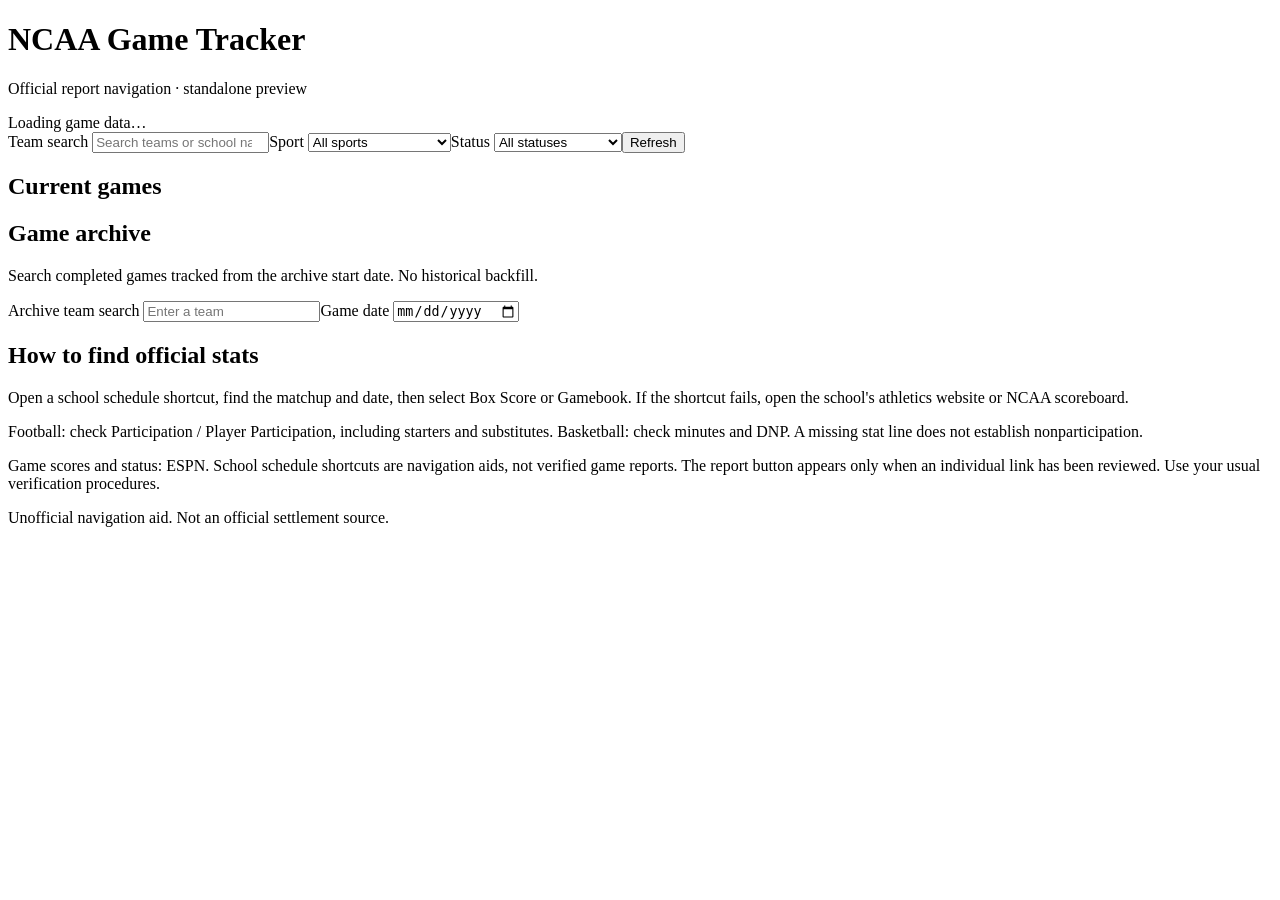
==== site/index.html @ 732dacc6 "Build standalone NCAA game tracker staging implementation" ====
<!doctype html>
<html lang="en"><head><meta charset="utf-8"><meta name="viewport" content="width=device-width, initial-scale=1"><title>NCAA Game Tracker</title><link rel="stylesheet" href="style.css"><script defer src="app.js"></script></head>
<body><header><h1>NCAA Game Tracker</h1><p>Official report navigation · standalone preview</p></header><main>
<div id="notice" role="status">Loading game data…</div>
<section class="filters"><label>Team search <input id="search" type="search" placeholder="Search teams or school names"></label><label>Sport <select id="sport"><option value="">All sports</option><option value="FBS">FBS Football</option><option value="FCS">FCS Football</option><option value="MBB">Men's Basketball</option><option value="WBB">Women's Basketball</option></select></label><label>Status <select id="status"><option value="">All statuses</option><option value="pre">Scheduled</option><option value="in">Live</option><option value="post">Completed / other</option></select></label><button id="refresh" type="button">Refresh</button></section>
<div class="layout"><section><h2>Current games</h2><div id="current"></div><h2>Game archive</h2><p>Search completed games tracked from the archive start date. No historical backfill.</p><label>Archive team search <input id="archiveSearch" type="search" placeholder="Enter a team"></label><label>Game date <input id="archiveDate" type="date"></label><div id="archive"></div></section>
<aside><h2>How to find official stats</h2><p>Open a school schedule shortcut, find the matchup and date, then select Box Score or Gamebook. If the shortcut fails, open the school's athletics website or NCAA scoreboard.</p><p>Football: check Participation / Player Participation, including starters and substitutes. Basketball: check minutes and DNP. A missing stat line does not establish nonparticipation.</p><p>Game scores and status: ESPN. School schedule shortcuts are navigation aids, not verified game reports. The report button appears only when an individual link has been reviewed. Use your usual verification procedures.</p><div id="official"></div><p id="archiveStart"></p></aside></div></main><footer>Unofficial navigation aid. Not an official settlement source.</footer></body></html>
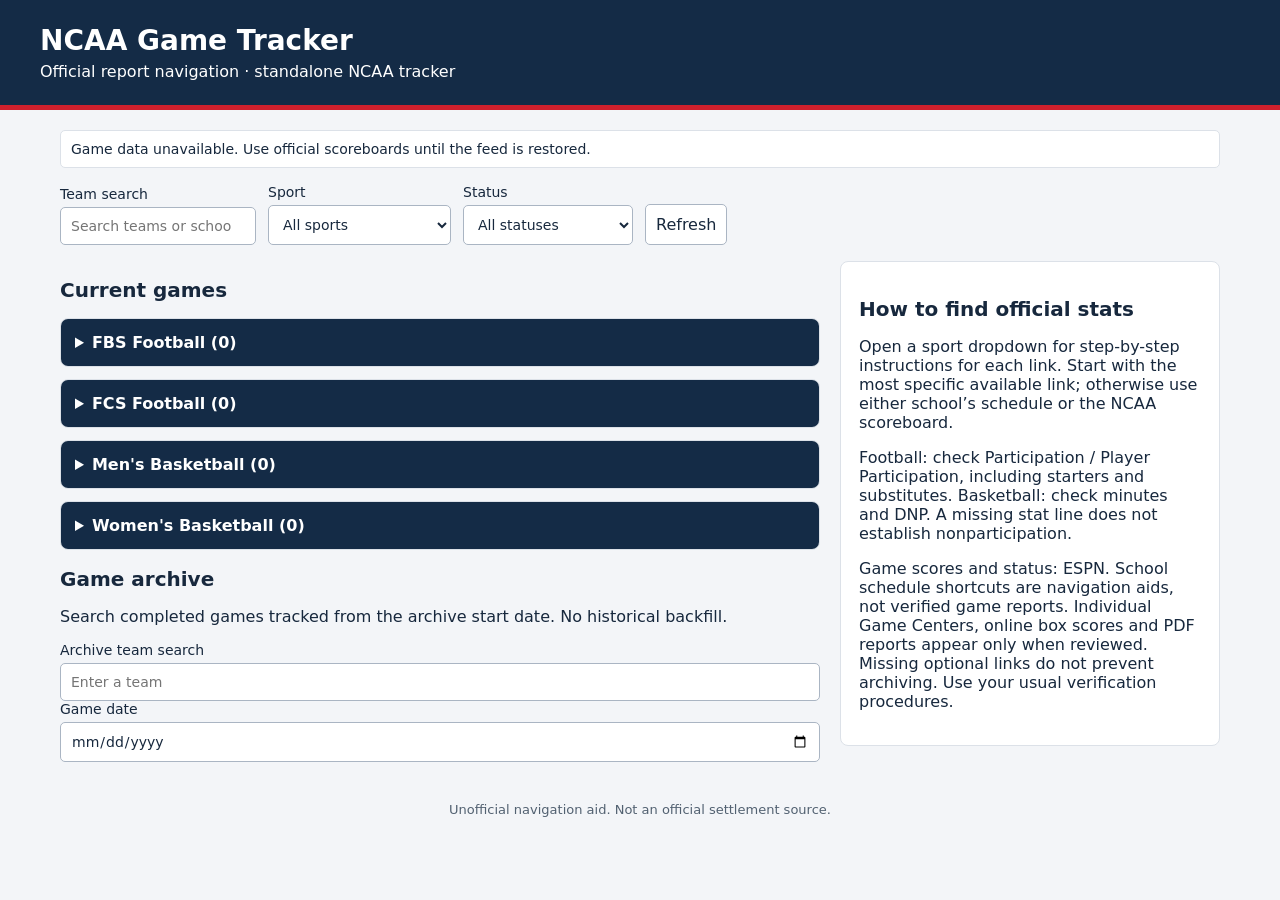
==== commit 16b6b72b: "Align tracker instructions with optional link hierarchy" ====
--- a/site/index.html
+++ b/site/index.html
@@ -1,7 +1,7 @@
 <!doctype html>
 <html lang="en"><head><meta charset="utf-8"><meta name="viewport" content="width=device-width, initial-scale=1"><title>NCAA Game Tracker</title><link rel="stylesheet" href="style.css"><script defer src="app.js"></script></head>
-<body><header><h1>NCAA Game Tracker</h1><p>Official report navigation · standalone preview</p></header><main>
+<body><header><h1>NCAA Game Tracker</h1><p>Official report navigation · standalone NCAA tracker</p></header><main>
 <div id="notice" role="status">Loading game data…</div>
 <section class="filters"><label>Team search <input id="search" type="search" placeholder="Search teams or school names"></label><label>Sport <select id="sport"><option value="">All sports</option><option value="FBS">FBS Football</option><option value="FCS">FCS Football</option><option value="MBB">Men's Basketball</option><option value="WBB">Women's Basketball</option></select></label><label>Status <select id="status"><option value="">All statuses</option><option value="pre">Scheduled</option><option value="in">Live</option><option value="post">Completed / other</option></select></label><button id="refresh" type="button">Refresh</button></section>
 <div class="layout"><section><h2>Current games</h2><div id="current"></div><h2>Game archive</h2><p>Search completed games tracked from the archive start date. No historical backfill.</p><label>Archive team search <input id="archiveSearch" type="search" placeholder="Enter a team"></label><label>Game date <input id="archiveDate" type="date"></label><div id="archive"></div></section>
-<aside><h2>How to find official stats</h2><p>Open a school schedule shortcut, find the matchup and date, then select Box Score or Gamebook. If the shortcut fails, open the school's athletics website or NCAA scoreboard.</p><p>Football: check Participation / Player Participation, including starters and substitutes. Basketball: check minutes and DNP. A missing stat line does not establish nonparticipation.</p><p>Game scores and status: ESPN. School schedule shortcuts are navigation aids, not verified game reports. The report button appears only when an individual link has been reviewed. Use your usual verification procedures.</p><div id="official"></div><p id="archiveStart"></p></aside></div></main><footer>Unofficial navigation aid. Not an official settlement source.</footer></body></html>+<aside><h2>How to find official stats</h2><p>Open a sport dropdown for step-by-step instructions for each link. Start with the most specific available link; otherwise use either school’s schedule or the NCAA scoreboard.</p><p>Football: check Participation / Player Participation, including starters and substitutes. Basketball: check minutes and DNP. A missing stat line does not establish nonparticipation.</p><p>Game scores and status: ESPN. School schedule shortcuts are navigation aids, not verified game reports. Individual Game Centers, online box scores and PDF reports appear only when reviewed. Missing optional links do not prevent archiving. Use your usual verification procedures.</p><div id="official"></div><p id="archiveStart"></p></aside></div></main><footer>Unofficial navigation aid. Not an official settlement source.</footer></body></html>
--- a/site/style.css
+++ b/site/style.css
@@ -0,0 +1 @@
+:root{font:16px system-ui,sans-serif;color:#17283d;background:#f3f5f8}*{box-sizing:border-box}body{margin:0}header{background:#142b46;color:white;padding:24px max(20px,calc((100vw - 1200px)/2));border-bottom:5px solid #cf202d}h1{margin:0;font-size:28px}header p{margin:5px 0 0}main{max-width:1200px;margin:auto;padding:20px}h2{font-size:20px}.filters{display:flex;flex-wrap:wrap;gap:12px;align-items:end;margin:16px 0}label{display:flex;flex-direction:column;gap:5px;font-size:14px}input,select,button{font:inherit;padding:10px;border:1px solid #aab5c3;border-radius:5px;background:white;color:inherit}button{cursor:pointer}.layout{display:grid;grid-template-columns:minmax(0,2fr) minmax(240px,1fr);gap:20px}aside{align-self:start;background:white;padding:18px;border:1px solid #dce1e8;border-radius:8px}details{margin:12px 0;background:white;border:1px solid #dce1e8;border-radius:8px;overflow:hidden}summary{cursor:pointer;padding:14px;background:#142b46;color:white;font-weight:600}.game{padding:15px;border-top:1px solid #dce1e8}.meta,small{color:#526171;font-size:13px}.team{display:flex;justify-content:space-between;gap:12px;margin:8px 0}.live{color:#a32228}.links{display:flex;flex-wrap:wrap;gap:6px;margin:12px 0}.link{display:block;padding:7px 10px;background:#edf2f8;color:#16385a;text-decoration:underline;border-radius:4px;font-size:14px}aside .link{margin:5px 0}#notice{padding:10px;background:white;border:1px solid #dce1e8;border-radius:5px;font-size:14px}footer{text-align:center;padding:20px;color:#526171;font-size:13px}@media(max-width:750px){.layout{grid-template-columns:1fr}input{max-width:100%}}
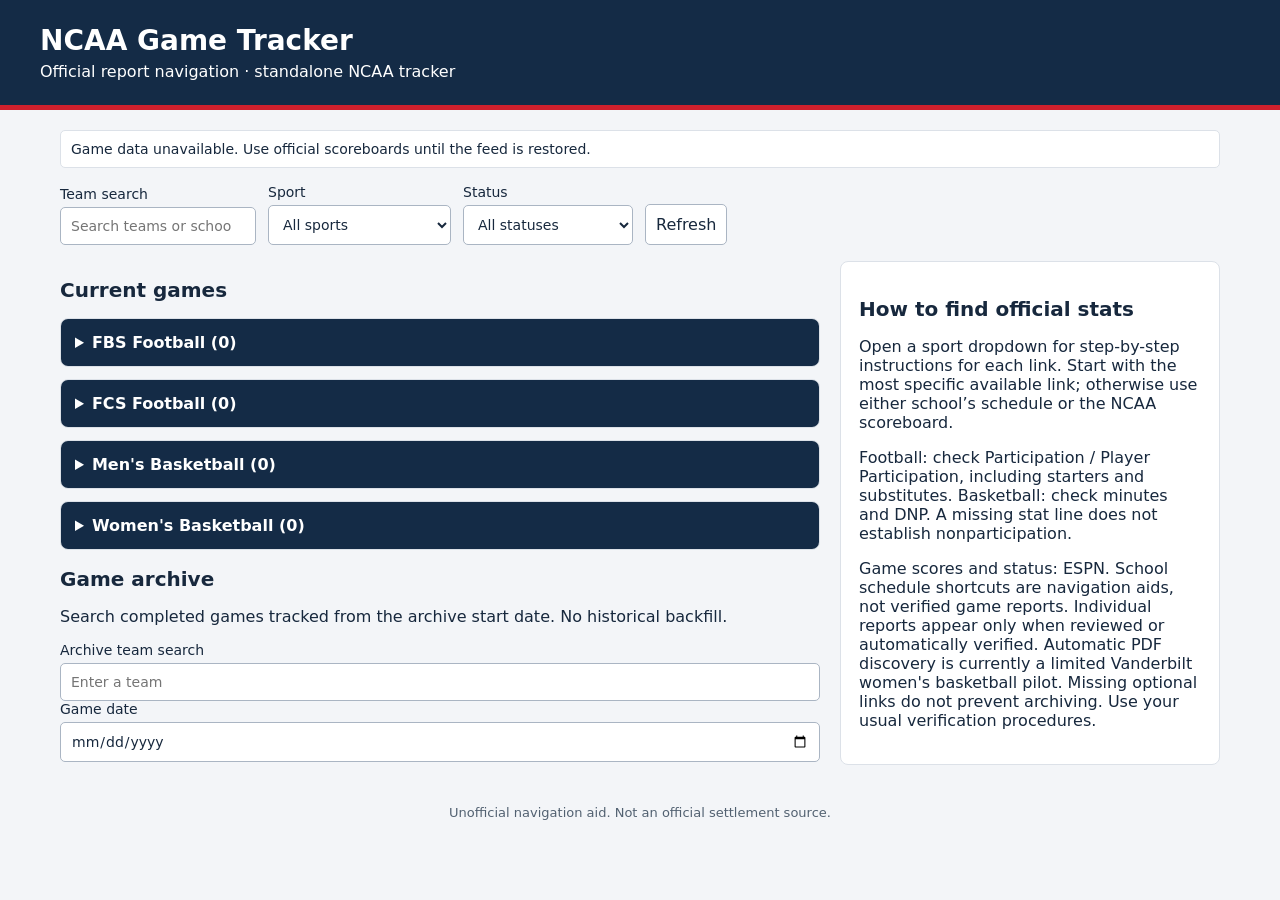
==== commit 48c1de00: "Document and validate narrow verified PDF pilot: site/index.html" ====
--- a/site/index.html
+++ b/site/index.html
@@ -4,4 +4,4 @@
 <div id="notice" role="status">Loading game data…</div>
 <section class="filters"><label>Team search <input id="search" type="search" placeholder="Search teams or school names"></label><label>Sport <select id="sport"><option value="">All sports</option><option value="FBS">FBS Football</option><option value="FCS">FCS Football</option><option value="MBB">Men's Basketball</option><option value="WBB">Women's Basketball</option></select></label><label>Status <select id="status"><option value="">All statuses</option><option value="pre">Scheduled</option><option value="in">Live</option><option value="post">Completed / other</option></select></label><button id="refresh" type="button">Refresh</button></section>
 <div class="layout"><section><h2>Current games</h2><div id="current"></div><h2>Game archive</h2><p>Search completed games tracked from the archive start date. No historical backfill.</p><label>Archive team search <input id="archiveSearch" type="search" placeholder="Enter a team"></label><label>Game date <input id="archiveDate" type="date"></label><div id="archive"></div></section>
-<aside><h2>How to find official stats</h2><p>Open a sport dropdown for step-by-step instructions for each link. Start with the most specific available link; otherwise use either school’s schedule or the NCAA scoreboard.</p><p>Football: check Participation / Player Participation, including starters and substitutes. Basketball: check minutes and DNP. A missing stat line does not establish nonparticipation.</p><p>Game scores and status: ESPN. School schedule shortcuts are navigation aids, not verified game reports. Individual Game Centers, online box scores and PDF reports appear only when reviewed. Missing optional links do not prevent archiving. Use your usual verification procedures.</p><div id="official"></div><p id="archiveStart"></p></aside></div></main><footer>Unofficial navigation aid. Not an official settlement source.</footer></body></html>+<aside><h2>How to find official stats</h2><p>Open a sport dropdown for step-by-step instructions for each link. Start with the most specific available link; otherwise use either school’s schedule or the NCAA scoreboard.</p><p>Football: check Participation / Player Participation, including starters and substitutes. Basketball: check minutes and DNP. A missing stat line does not establish nonparticipation.</p><p>Game scores and status: ESPN. School schedule shortcuts are navigation aids, not verified game reports. Individual reports appear only when reviewed or automatically verified. Automatic PDF discovery is currently a limited Vanderbilt women's basketball pilot. Missing optional links do not prevent archiving. Use your usual verification procedures.</p><div id="official"></div><p id="archiveStart"></p></aside></div></main><footer>Unofficial navigation aid. Not an official settlement source.</footer></body></html>
--- a/site/style.css
+++ b/site/style.css
@@ -1 +1,2 @@
-:root{font:16px system-ui,sans-serif;color:#17283d;background:#f3f5f8}*{box-sizing:border-box}body{margin:0}header{background:#142b46;color:white;padding:24px max(20px,calc((100vw - 1200px)/2));border-bottom:5px solid #cf202d}h1{margin:0;font-size:28px}header p{margin:5px 0 0}main{max-width:1200px;margin:auto;padding:20px}h2{font-size:20px}.filters{display:flex;flex-wrap:wrap;gap:12px;align-items:end;margin:16px 0}label{display:flex;flex-direction:column;gap:5px;font-size:14px}input,select,button{font:inherit;padding:10px;border:1px solid #aab5c3;border-radius:5px;background:white;color:inherit}button{cursor:pointer}.layout{display:grid;grid-template-columns:minmax(0,2fr) minmax(240px,1fr);gap:20px}aside{align-self:start;background:white;padding:18px;border:1px solid #dce1e8;border-radius:8px}details{margin:12px 0;background:white;border:1px solid #dce1e8;border-radius:8px;overflow:hidden}summary{cursor:pointer;padding:14px;background:#142b46;color:white;font-weight:600}.game{padding:15px;border-top:1px solid #dce1e8}.meta,small{color:#526171;font-size:13px}.team{display:flex;justify-content:space-between;gap:12px;margin:8px 0}.live{color:#a32228}.links{display:flex;flex-wrap:wrap;gap:6px;margin:12px 0}.link{display:block;padding:7px 10px;background:#edf2f8;color:#16385a;text-decoration:underline;border-radius:4px;font-size:14px}aside .link{margin:5px 0}#notice{padding:10px;background:white;border:1px solid #dce1e8;border-radius:5px;font-size:14px}footer{text-align:center;padding:20px;color:#526171;font-size:13px}@media(max-width:750px){.layout{grid-template-columns:1fr}input{max-width:100%}}+:root{font:16px system-ui,sans-serif;color:#17283d;background:#f3f5f8}*{box-sizing:border-box}body{margin:0}header{background:#142b46;color:white;padding:24px max(20px,calc((100vw - 1200px)/2));border-bottom:5px solid #cf202d}h1{margin:0;font-size:28px}header p{margin:5px 0 0}main{max-width:1200px;margin:auto;padding:20px}h2{font-size:20px}.filters{display:flex;flex-wrap:wrap;gap:12px;align-items:end;margin:16px 0}label{display:flex;flex-direction:column;gap:5px;font-size:14px}input,select,button{font:inherit;padding:10px;border:1px solid #aab5c3;border-radius:5px;background:white;color:inherit}button{cursor:pointer}.layout{display:grid;grid-template-columns:minmax(0,2fr) minmax(240px,1fr);gap:20px}aside{align-self:start;background:white;padding:18px;border:1px solid #dce1e8;border-radius:8px}details{margin:12px 0;background:white;border:1px solid #dce1e8;border-radius:8px;overflow:hidden}summary{cursor:pointer;padding:14px;background:#142b46;color:white;font-weight:600}.game{padding:15px;border-top:1px solid #dce1e8}.meta,small{color:#526171;font-size:13px}.team{display:flex;justify-content:space-between;gap:12px;margin:8px 0}.live{color:#a32228}.links{display:flex;flex-wrap:wrap;gap:6px;margin:12px 0}.link{display:block;padding:7px 10px;background:#edf2f8;color:#16385a;text-decoration:underline;border-radius:4px;font-size:14px}aside .link{margin:5px 0}#notice{padding:10px;background:white;border:1px solid #dce1e8;border-radius:5px;font-size:14px}footer{text-align:center;padding:20px;color:#526171;font-size:13px}@media(max-width:750px){.layout{grid-template-columns:1fr}input{max-width:100%}}
+.guide{padding:16px 18px;background:#f5f8fc;border-bottom:1px solid #dce1e8;font-size:14px;line-height:1.5}.guide h3{font-size:16px;margin:0 0 8px}.guide dt{font-weight:700;margin-top:10px}.guide dd{margin:3px 0 0}.guide p{margin:8px 0}.guide .link{display:inline-block}
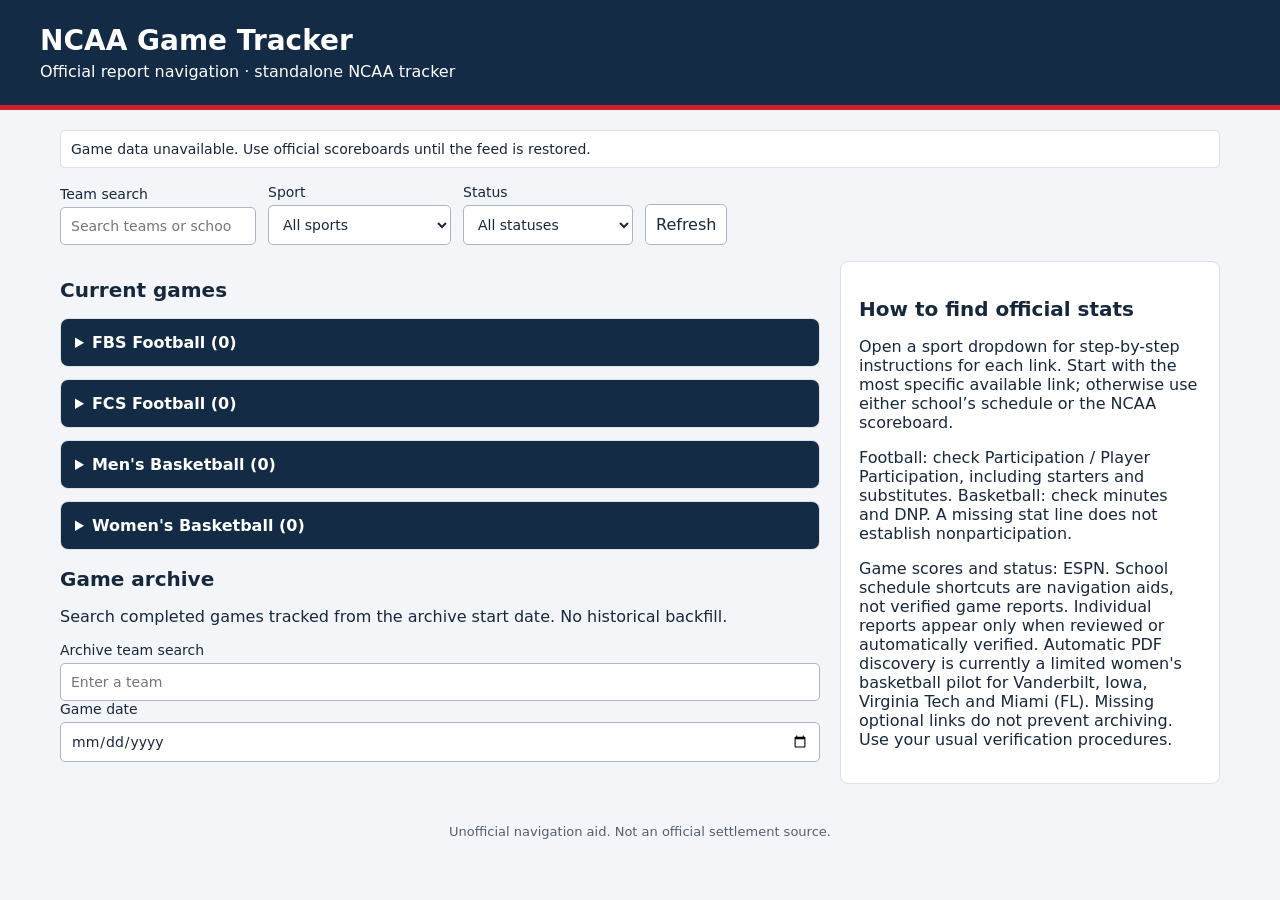
==== commit 195c8ef8: "Document and validate multi-school PDF expansion: site/index.html" ====
--- a/site/index.html
+++ b/site/index.html
@@ -4,4 +4,4 @@
 <div id="notice" role="status">Loading game data…</div>
 <section class="filters"><label>Team search <input id="search" type="search" placeholder="Search teams or school names"></label><label>Sport <select id="sport"><option value="">All sports</option><option value="FBS">FBS Football</option><option value="FCS">FCS Football</option><option value="MBB">Men's Basketball</option><option value="WBB">Women's Basketball</option></select></label><label>Status <select id="status"><option value="">All statuses</option><option value="pre">Scheduled</option><option value="in">Live</option><option value="post">Completed / other</option></select></label><button id="refresh" type="button">Refresh</button></section>
 <div class="layout"><section><h2>Current games</h2><div id="current"></div><h2>Game archive</h2><p>Search completed games tracked from the archive start date. No historical backfill.</p><label>Archive team search <input id="archiveSearch" type="search" placeholder="Enter a team"></label><label>Game date <input id="archiveDate" type="date"></label><div id="archive"></div></section>
-<aside><h2>How to find official stats</h2><p>Open a sport dropdown for step-by-step instructions for each link. Start with the most specific available link; otherwise use either school’s schedule or the NCAA scoreboard.</p><p>Football: check Participation / Player Participation, including starters and substitutes. Basketball: check minutes and DNP. A missing stat line does not establish nonparticipation.</p><p>Game scores and status: ESPN. School schedule shortcuts are navigation aids, not verified game reports. Individual reports appear only when reviewed or automatically verified. Automatic PDF discovery is currently a limited Vanderbilt women's basketball pilot. Missing optional links do not prevent archiving. Use your usual verification procedures.</p><div id="official"></div><p id="archiveStart"></p></aside></div></main><footer>Unofficial navigation aid. Not an official settlement source.</footer></body></html>+<aside><h2>How to find official stats</h2><p>Open a sport dropdown for step-by-step instructions for each link. Start with the most specific available link; otherwise use either school’s schedule or the NCAA scoreboard.</p><p>Football: check Participation / Player Participation, including starters and substitutes. Basketball: check minutes and DNP. A missing stat line does not establish nonparticipation.</p><p>Game scores and status: ESPN. School schedule shortcuts are navigation aids, not verified game reports. Individual reports appear only when reviewed or automatically verified. Automatic PDF discovery is currently a limited women's basketball pilot for Vanderbilt, Iowa, Virginia Tech and Miami (FL). Missing optional links do not prevent archiving. Use your usual verification procedures.</p><div id="official"></div><p id="archiveStart"></p></aside></div></main><footer>Unofficial navigation aid. Not an official settlement source.</footer></body></html>
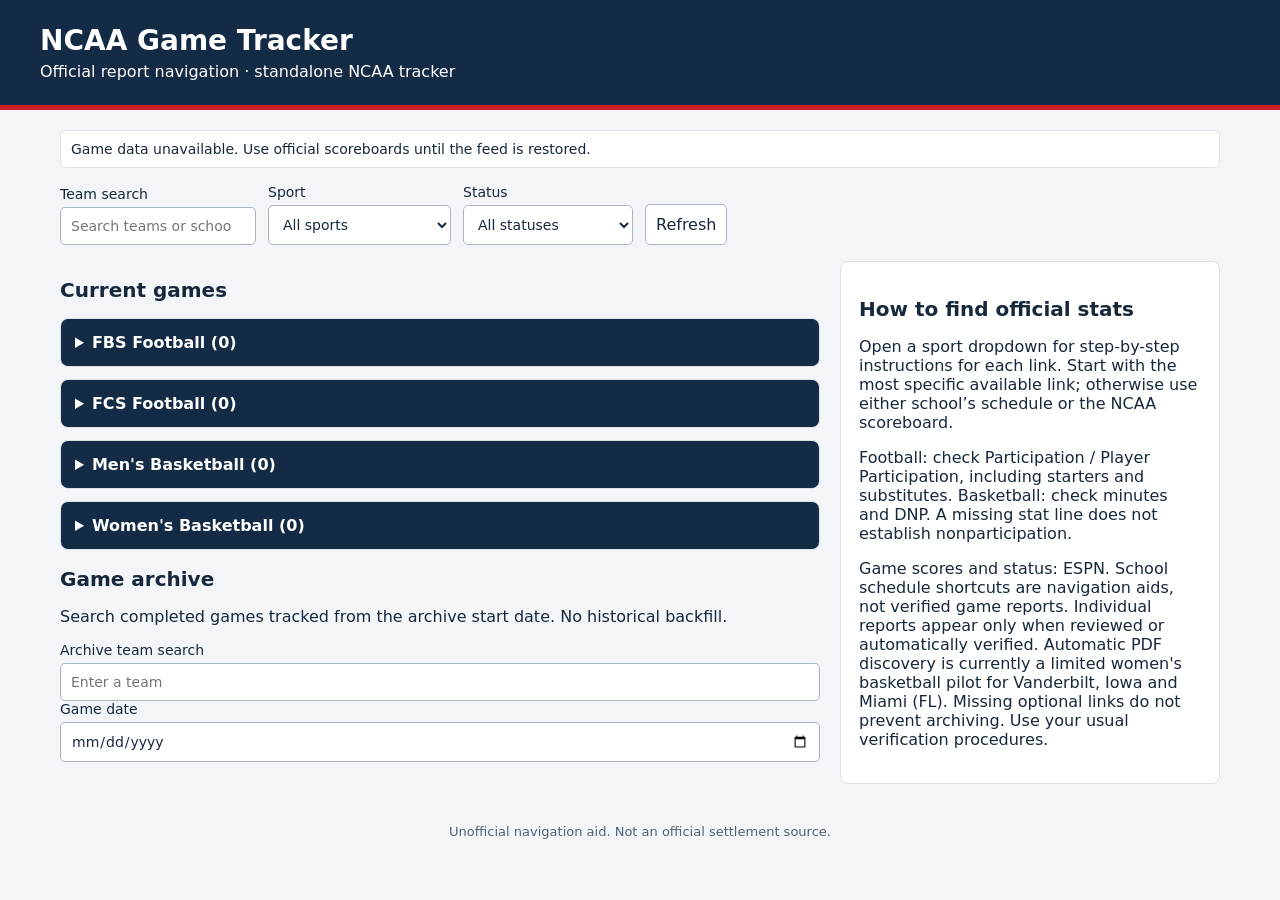
==== commit e90f4bbf: "Limit rollout to verified Iowa and Miami sources: site/index.html" ====
--- a/site/index.html
+++ b/site/index.html
@@ -4,4 +4,4 @@
 <div id="notice" role="status">Loading game data…</div>
 <section class="filters"><label>Team search <input id="search" type="search" placeholder="Search teams or school names"></label><label>Sport <select id="sport"><option value="">All sports</option><option value="FBS">FBS Football</option><option value="FCS">FCS Football</option><option value="MBB">Men's Basketball</option><option value="WBB">Women's Basketball</option></select></label><label>Status <select id="status"><option value="">All statuses</option><option value="pre">Scheduled</option><option value="in">Live</option><option value="post">Completed / other</option></select></label><button id="refresh" type="button">Refresh</button></section>
 <div class="layout"><section><h2>Current games</h2><div id="current"></div><h2>Game archive</h2><p>Search completed games tracked from the archive start date. No historical backfill.</p><label>Archive team search <input id="archiveSearch" type="search" placeholder="Enter a team"></label><label>Game date <input id="archiveDate" type="date"></label><div id="archive"></div></section>
-<aside><h2>How to find official stats</h2><p>Open a sport dropdown for step-by-step instructions for each link. Start with the most specific available link; otherwise use either school’s schedule or the NCAA scoreboard.</p><p>Football: check Participation / Player Participation, including starters and substitutes. Basketball: check minutes and DNP. A missing stat line does not establish nonparticipation.</p><p>Game scores and status: ESPN. School schedule shortcuts are navigation aids, not verified game reports. Individual reports appear only when reviewed or automatically verified. Automatic PDF discovery is currently a limited women's basketball pilot for Vanderbilt, Iowa, Virginia Tech and Miami (FL). Missing optional links do not prevent archiving. Use your usual verification procedures.</p><div id="official"></div><p id="archiveStart"></p></aside></div></main><footer>Unofficial navigation aid. Not an official settlement source.</footer></body></html>+<aside><h2>How to find official stats</h2><p>Open a sport dropdown for step-by-step instructions for each link. Start with the most specific available link; otherwise use either school’s schedule or the NCAA scoreboard.</p><p>Football: check Participation / Player Participation, including starters and substitutes. Basketball: check minutes and DNP. A missing stat line does not establish nonparticipation.</p><p>Game scores and status: ESPN. School schedule shortcuts are navigation aids, not verified game reports. Individual reports appear only when reviewed or automatically verified. Automatic PDF discovery is currently a limited women's basketball pilot for Vanderbilt, Iowa and Miami (FL). Missing optional links do not prevent archiving. Use your usual verification procedures.</p><div id="official"></div><p id="archiveStart"></p></aside></div></main><footer>Unofficial navigation aid. Not an official settlement source.</footer></body></html>
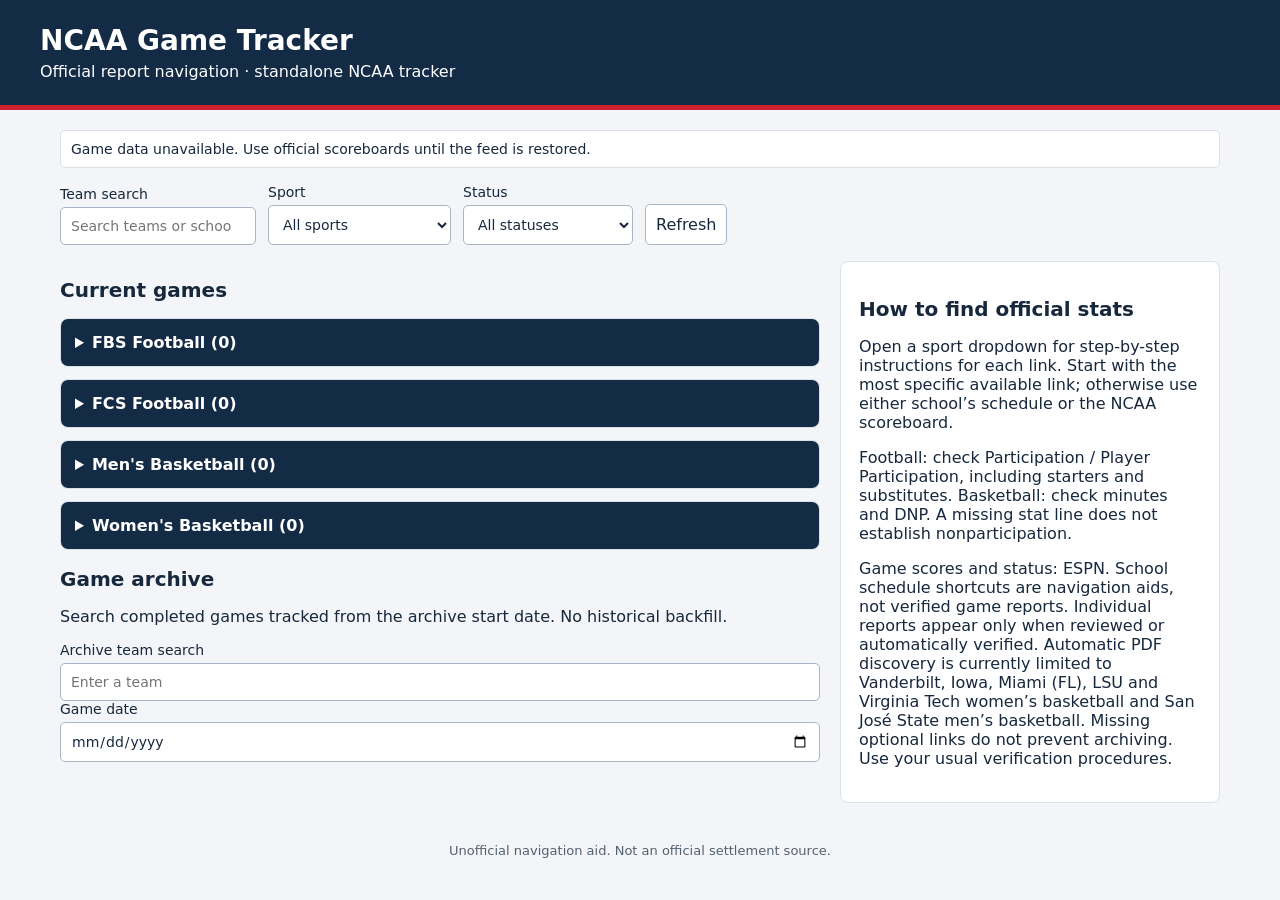
==== commit 78bb7176: "Expand validated WMT basketball PDF discovery to both sports" ====
--- a/site/index.html
+++ b/site/index.html
@@ -4,4 +4,4 @@
 <div id="notice" role="status">Loading game data…</div>
 <section class="filters"><label>Team search <input id="search" type="search" placeholder="Search teams or school names"></label><label>Sport <select id="sport"><option value="">All sports</option><option value="FBS">FBS Football</option><option value="FCS">FCS Football</option><option value="MBB">Men's Basketball</option><option value="WBB">Women's Basketball</option></select></label><label>Status <select id="status"><option value="">All statuses</option><option value="pre">Scheduled</option><option value="in">Live</option><option value="post">Completed / other</option></select></label><button id="refresh" type="button">Refresh</button></section>
 <div class="layout"><section><h2>Current games</h2><div id="current"></div><h2>Game archive</h2><p>Search completed games tracked from the archive start date. No historical backfill.</p><label>Archive team search <input id="archiveSearch" type="search" placeholder="Enter a team"></label><label>Game date <input id="archiveDate" type="date"></label><div id="archive"></div></section>
-<aside><h2>How to find official stats</h2><p>Open a sport dropdown for step-by-step instructions for each link. Start with the most specific available link; otherwise use either school’s schedule or the NCAA scoreboard.</p><p>Football: check Participation / Player Participation, including starters and substitutes. Basketball: check minutes and DNP. A missing stat line does not establish nonparticipation.</p><p>Game scores and status: ESPN. School schedule shortcuts are navigation aids, not verified game reports. Individual reports appear only when reviewed or automatically verified. Automatic PDF discovery is currently a limited women's basketball pilot for Vanderbilt, Iowa and Miami (FL). Missing optional links do not prevent archiving. Use your usual verification procedures.</p><div id="official"></div><p id="archiveStart"></p></aside></div></main><footer>Unofficial navigation aid. Not an official settlement source.</footer></body></html>+<aside><h2>How to find official stats</h2><p>Open a sport dropdown for step-by-step instructions for each link. Start with the most specific available link; otherwise use either school’s schedule or the NCAA scoreboard.</p><p>Football: check Participation / Player Participation, including starters and substitutes. Basketball: check minutes and DNP. A missing stat line does not establish nonparticipation.</p><p>Game scores and status: ESPN. School schedule shortcuts are navigation aids, not verified game reports. Individual reports appear only when reviewed or automatically verified. Automatic PDF discovery is currently limited to Vanderbilt, Iowa, Miami (FL), LSU and Virginia Tech women’s basketball and San José State men’s basketball. Missing optional links do not prevent archiving. Use your usual verification procedures.</p><div id="official"></div><p id="archiveStart"></p></aside></div></main><footer>Unofficial navigation aid. Not an official settlement source.</footer></body></html>
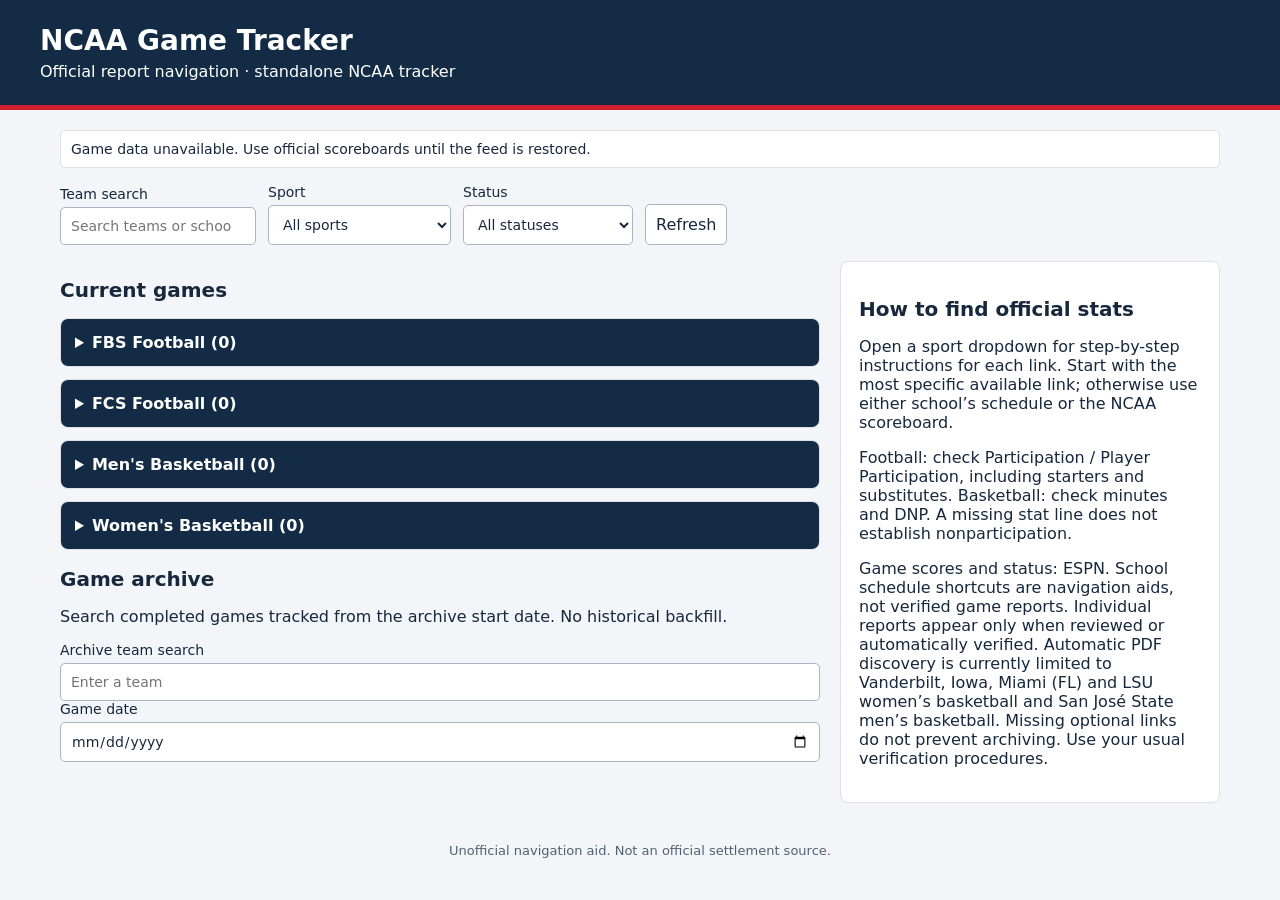
==== commit 81a97a81: "Enable only live-verified LSU WBB and San Jose State MBB additions" ====
--- a/site/index.html
+++ b/site/index.html
@@ -4,4 +4,4 @@
 <div id="notice" role="status">Loading game data…</div>
 <section class="filters"><label>Team search <input id="search" type="search" placeholder="Search teams or school names"></label><label>Sport <select id="sport"><option value="">All sports</option><option value="FBS">FBS Football</option><option value="FCS">FCS Football</option><option value="MBB">Men's Basketball</option><option value="WBB">Women's Basketball</option></select></label><label>Status <select id="status"><option value="">All statuses</option><option value="pre">Scheduled</option><option value="in">Live</option><option value="post">Completed / other</option></select></label><button id="refresh" type="button">Refresh</button></section>
 <div class="layout"><section><h2>Current games</h2><div id="current"></div><h2>Game archive</h2><p>Search completed games tracked from the archive start date. No historical backfill.</p><label>Archive team search <input id="archiveSearch" type="search" placeholder="Enter a team"></label><label>Game date <input id="archiveDate" type="date"></label><div id="archive"></div></section>
-<aside><h2>How to find official stats</h2><p>Open a sport dropdown for step-by-step instructions for each link. Start with the most specific available link; otherwise use either school’s schedule or the NCAA scoreboard.</p><p>Football: check Participation / Player Participation, including starters and substitutes. Basketball: check minutes and DNP. A missing stat line does not establish nonparticipation.</p><p>Game scores and status: ESPN. School schedule shortcuts are navigation aids, not verified game reports. Individual reports appear only when reviewed or automatically verified. Automatic PDF discovery is currently limited to Vanderbilt, Iowa, Miami (FL), LSU and Virginia Tech women’s basketball and San José State men’s basketball. Missing optional links do not prevent archiving. Use your usual verification procedures.</p><div id="official"></div><p id="archiveStart"></p></aside></div></main><footer>Unofficial navigation aid. Not an official settlement source.</footer></body></html>+<aside><h2>How to find official stats</h2><p>Open a sport dropdown for step-by-step instructions for each link. Start with the most specific available link; otherwise use either school’s schedule or the NCAA scoreboard.</p><p>Football: check Participation / Player Participation, including starters and substitutes. Basketball: check minutes and DNP. A missing stat line does not establish nonparticipation.</p><p>Game scores and status: ESPN. School schedule shortcuts are navigation aids, not verified game reports. Individual reports appear only when reviewed or automatically verified. Automatic PDF discovery is currently limited to Vanderbilt, Iowa, Miami (FL) and LSU women’s basketball and San José State men’s basketball. Missing optional links do not prevent archiving. Use your usual verification procedures.</p><div id="official"></div><p id="archiveStart"></p></aside></div></main><footer>Unofficial navigation aid. Not an official settlement source.</footer></body></html>
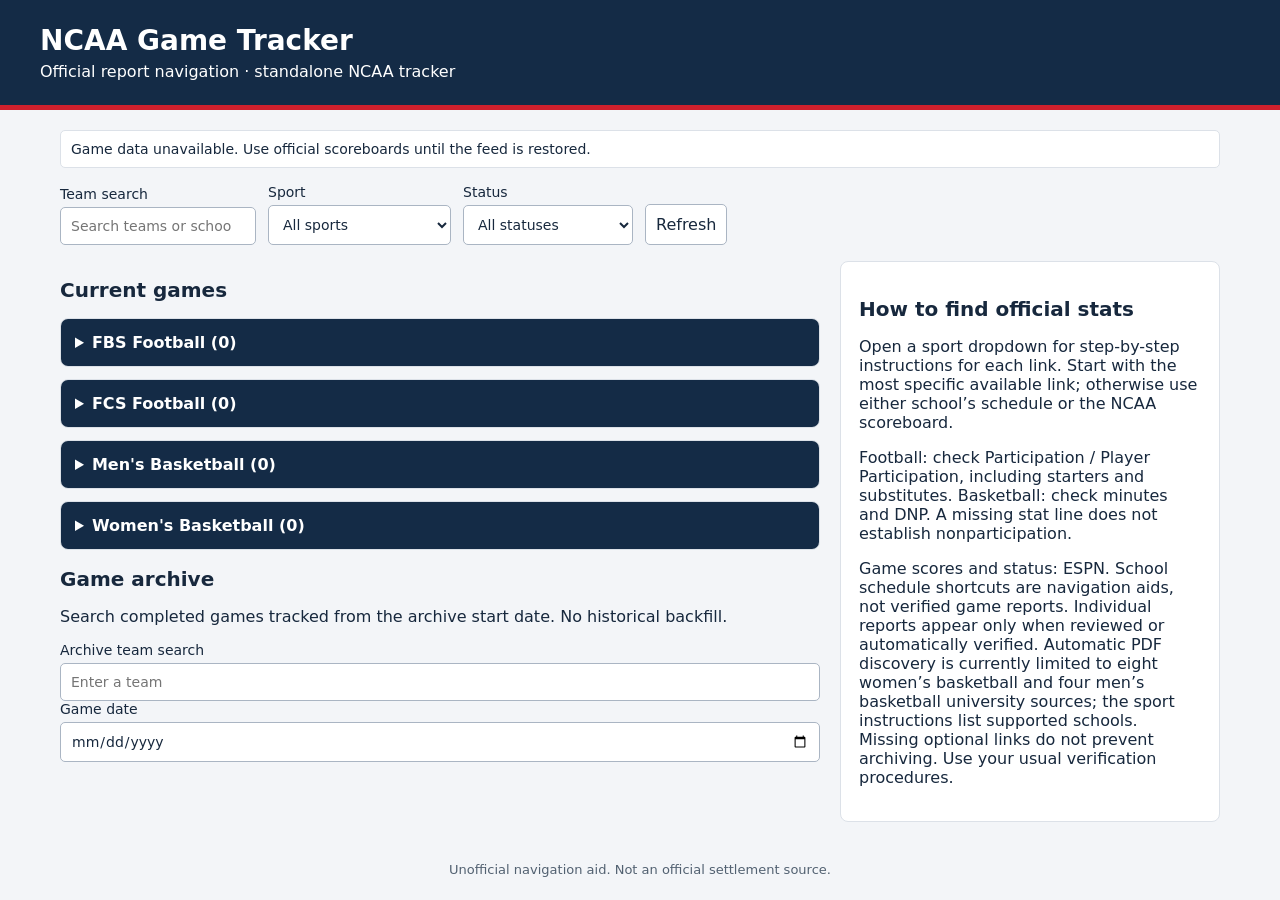
==== commit d5beed61: "Enable seven verified WMT basketball source combinations with live activation checks" ====
--- a/site/index.html
+++ b/site/index.html
@@ -4,4 +4,4 @@
 <div id="notice" role="status">Loading game data…</div>
 <section class="filters"><label>Team search <input id="search" type="search" placeholder="Search teams or school names"></label><label>Sport <select id="sport"><option value="">All sports</option><option value="FBS">FBS Football</option><option value="FCS">FCS Football</option><option value="MBB">Men's Basketball</option><option value="WBB">Women's Basketball</option></select></label><label>Status <select id="status"><option value="">All statuses</option><option value="pre">Scheduled</option><option value="in">Live</option><option value="post">Completed / other</option></select></label><button id="refresh" type="button">Refresh</button></section>
 <div class="layout"><section><h2>Current games</h2><div id="current"></div><h2>Game archive</h2><p>Search completed games tracked from the archive start date. No historical backfill.</p><label>Archive team search <input id="archiveSearch" type="search" placeholder="Enter a team"></label><label>Game date <input id="archiveDate" type="date"></label><div id="archive"></div></section>
-<aside><h2>How to find official stats</h2><p>Open a sport dropdown for step-by-step instructions for each link. Start with the most specific available link; otherwise use either school’s schedule or the NCAA scoreboard.</p><p>Football: check Participation / Player Participation, including starters and substitutes. Basketball: check minutes and DNP. A missing stat line does not establish nonparticipation.</p><p>Game scores and status: ESPN. School schedule shortcuts are navigation aids, not verified game reports. Individual reports appear only when reviewed or automatically verified. Automatic PDF discovery is currently limited to Vanderbilt, Iowa, Miami (FL) and LSU women’s basketball and San José State men’s basketball. Missing optional links do not prevent archiving. Use your usual verification procedures.</p><div id="official"></div><p id="archiveStart"></p></aside></div></main><footer>Unofficial navigation aid. Not an official settlement source.</footer></body></html>+<aside><h2>How to find official stats</h2><p>Open a sport dropdown for step-by-step instructions for each link. Start with the most specific available link; otherwise use either school’s schedule or the NCAA scoreboard.</p><p>Football: check Participation / Player Participation, including starters and substitutes. Basketball: check minutes and DNP. A missing stat line does not establish nonparticipation.</p><p>Game scores and status: ESPN. School schedule shortcuts are navigation aids, not verified game reports. Individual reports appear only when reviewed or automatically verified. Automatic PDF discovery is currently limited to eight women’s basketball and four men’s basketball university sources; the sport instructions list supported schools. Missing optional links do not prevent archiving. Use your usual verification procedures.</p><div id="official"></div><p id="archiveStart"></p></aside></div></main><footer>Unofficial navigation aid. Not an official settlement source.</footer></body></html>
